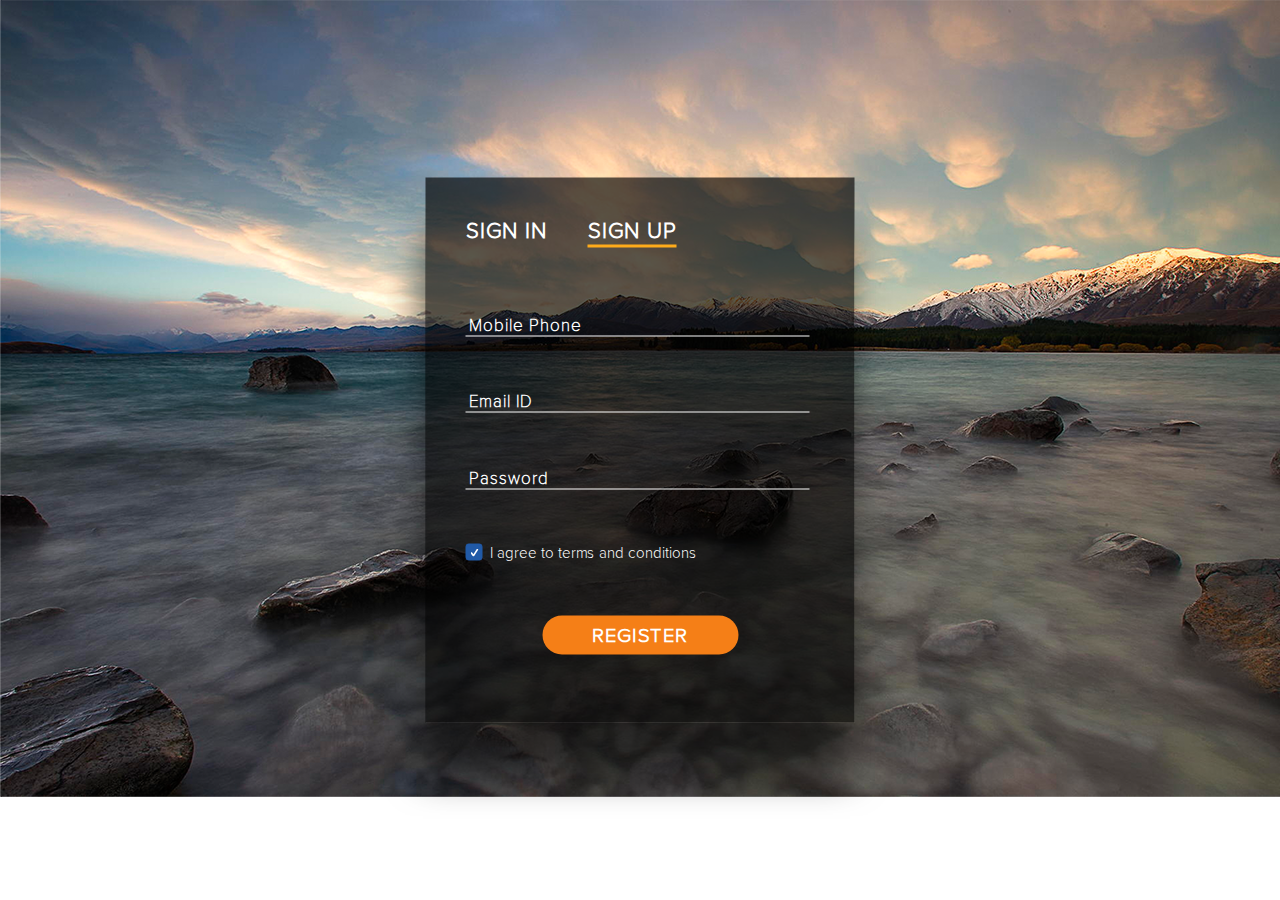
==== index.html @ 0b41ed58 "feat: completed part 3" ====
<!doctype html>
<html lang="en">
<head>
    <meta charset="UTF-8">
    <meta name="viewport"
          content="width=device-width, user-scalable=no, initial-scale=1.0, maximum-scale=1.0, minimum-scale=1.0">
    <meta http-equiv="X-UA-Compatible" content="ie=edge">
    <link rel="stylesheet" href="authorizationForm/signUpForm/style-sign-up.css">
    <link rel="stylesheet" href="authorizationForm/signUpForm/adaptive-styles-sign-up.css">
    <title>Authorization-form</title>
</head>
<body>
<div class="authorization-window">
    <ul class="authorization-window__button-wrapper">
        <li><a href="./authorizationForm/signInForm/index.html">Sign In</a></li>
        <li><a class="authorization-window__button-wrapper__sign-up">Sign Up</a></li>
    </ul>
    <form class="authorization-window__sign-up-form" action="https://reqres.in/api/register" method="get">
        <div class="authorization-window__sign-up-form__item-group">
            <label for="mobile-phone">
                <input class="authorization-window__sign-up-form__input" type="tel" name="mobile-phone" placeholder="Mobile Phone" id="mobile-phone" pattern="^\+[0-9]{12}$" required>
            </label>
            <label for="email-id">
                <input class="authorization-window__sign-up-form__input" type="email" name="email-id" placeholder="Email ID" id="email-id" required>
            </label>
            <label for="password">
                <input class="authorization-window__sign-up-form__input" type="password" minlength="4" maxlength="10" name="password" placeholder="Password" id="password" required>
            </label>

                <input class="authorization-window__checkbox-label__checkbox" type="checkbox" id="checkbox" checked>
            <label class="authorization-window__checkbox-label" for="checkbox">
                I agree to terms and conditions
            </label>
            <button class="sign-up-form__register-btn" type="submit">Register</button>
        </div>
    </form>
</div>
</body>
</html>
---- authorizationForm/signUpForm/style-sign-up.css ----
* {
    margin: 0;
    padding: 0;
    box-sizing: border-box;
}

body {
    background-image: url("../images/Layer.png");
    background-size: cover;
    background-repeat: no-repeat;
    height: 797px;
}

@font-face {
    font-family: "Proxima Nova T";
    src: url("../fonts/ProximaNovaT-Thin.woff") format("truetype");
    font-style: normal;
    font-weight: normal;
}

@font-face {
    font-family: "Proxima Nova";
    src: url("../fonts/ProximaNova-Light.woff") format("truetype");
    font-style: normal;
    font-weight: normal;
}

.authorization-window {
    padding: 40px;
    width: 429px;
    height: 545px;
    position: absolute;
    left: 50%;
    top: 50%;
    transform: translate(-50%, -50%);
    background: rgba(0, 0, 0, 0.65);
    box-shadow: -4px 54px 35px rgba(0,0,0,0.58);
}

.authorization-window__sign-up-form {
    margin-top: 70px;
}

.sign-up-form__register-btn {
    display: block;
    margin: 0 auto;
    width: 196px;
    height: 39px;
    border-radius: 20px;
    background-color: #f57f17;
    font-size: 20px;
    color: #ffffff;
    font-family: "Proxima Nova", serif;
    text-transform: uppercase;
    font-weight: bold;
    letter-spacing: 1px;
    transition: 0.3s;
    border: none;
}

.sign-up-form__register-btn:active {
    transform: scale(0.95);
}

.authorization-window__sign-up-form__item-group {
    display: flex;
    flex-direction: column;
    height: 340px;
    justify-content: space-between;
}

.authorization-window__checkbox-text {
    font-family: "Proxima Nova", serif;
    font-size: 15px;
    color: #ffffff;
    font-weight: 300;
}

.authorization-window__checkbox {
    width: 220px;
}

.authorization-window__button-wrapper {
    display: flex;
    width: 211px;
    justify-content: space-between;
    list-style-type: none;
    font-family: "Proxima Nova", serif;
    text-transform: uppercase;
    font-weight: bold;
    color: white;
    font-size: 22px;
    letter-spacing: 1px;
}

.authorization-window__sign-up-form__input {
    background-color: rgba(0,0,0,0);
    font-family: "Proxima Nova T", serif;
    border: none;
    border-bottom: 1px solid #fbfbfb;
    font-weight: bold;
    width: 344px;
    font-size: 17px;
    padding-left: 3px;
    letter-spacing: 1px;
    color: #fff;
}

input {
    outline:none;
}

input::-webkit-input-placeholder {
    color: #fff;
}

.authorization-window__button-wrapper__sign-up {
    border-bottom: 3px #ffab1a solid;
    width: 87px;
}

a {
    cursor: pointer;
    text-decoration:none;
}

.authorization-window__checkbox-label__checkbox {
    position: absolute;
    z-index: -1;
    opacity: 0;
}

.authorization-window__checkbox-label {
    font-family: "Proxima Nova", serif;
    font-size: 15px;
    color: #ffffff;
    font-weight: 300;
    display: inline-flex;
    align-items: center;
    user-select: none;
}

.authorization-window__checkbox-label__checkbox+label {
    display: inline-flex;
    align-items: center;
    user-select: none;
}
.authorization-window__checkbox-label__checkbox+label::before {
    content: '';
    display: inline-block;
    width: 1em;
    height: 1em;
    flex-shrink: 0;
    flex-grow: 0;
    border: 1px solid #adb5bd;
    border-radius: 3px;
    margin-right: 0.5em;
    background-repeat: no-repeat;
    background-position: center center;
    background-size: 50% 50%;
}

.authorization-window__checkbox-label__checkbox:checked+label::before {
    border-color: #215aa7;
    background-color: #215aa7;
    background-image: url("../images/checkmark_83735.svg");
}

a:active,
a:hover,
a {
    text-decoration: none;
    color: #fff;
}
---- authorizationForm/signUpForm/adaptive-styles-sign-up.css ----
@media screen and (max-width: 772px) {
    body {
        height: 626px;
    }

    .authorization-window {
        padding: 40px;
        width: 303px;
        height: 458px;
    }

    .authorization-window__sign-up-form__input {
        width: 219px;
        font-size: 14px;
    }

    .authorization-window__button-wrapper {
        width: 185px;
        font-size: 19px;
    }

    .authorization-window__sign-up-form {
        margin-top: 64px;
    }

    .authorization-window__sign-up-form__item-group {
        height: 282px;
    }

    .sign-up-form__register-btn {
        width: 141px;
        height: 27px;
        font-size: 13px;
    }

    .authorization-window__checkbox-label__checkbox+label {
        font-size: 15px;
    }
}

@media screen and (max-width: 376px) {
    body {
        height: 812px;
    }

    .authorization-window {
        top: 50%;
    }

    .authorization-window {
        padding: 40px;
        width: 303px;
        height: 458px;
    }

    .authorization-window__sign-up-form__input {
        width: 219px;
        font-size: 14px;
    }

    .authorization-window__button-wrapper {
        width: 185px;
        font-size: 19px;
    }

    .authorization-window__sign-up-form {
        margin-top: 64px;
    }

    .authorization-window__sign-up-form__item-group {
        height: 282px;
    }

    .sign-up-form__register-btn {
        width: 141px;
        height: 27px;
        font-size: 13px;
    }

    .authorization-window__checkbox-label__checkbox+label {
        font-size: 15px;
    }
}

@media screen and (max-width: 320px) {
    body {
        height: 626px;
    }

    .authorization-window {
        padding: 40px;
        width: 269px;
        height: 385px;
        top: 50%;
    }

    .authorization-window__sign-up-form__input {
        width: 191px;
        font-size: 12px;
    }

    .authorization-window__button-wrapper {
        width: 169px;
        font-size: 17px;
    }

    .authorization-window__sign-up-form {
        margin-top: 38px;
    }

    .authorization-window__sign-up-form__item-group {
        height: 240px;
    }

    .sign-up-form__register-btn {
        width: 141px;
        height: 27px;
        font-size: 13px;
    }

    .authorization-window__checkbox-label__checkbox+label {
        font-size: 13px;
    }
}
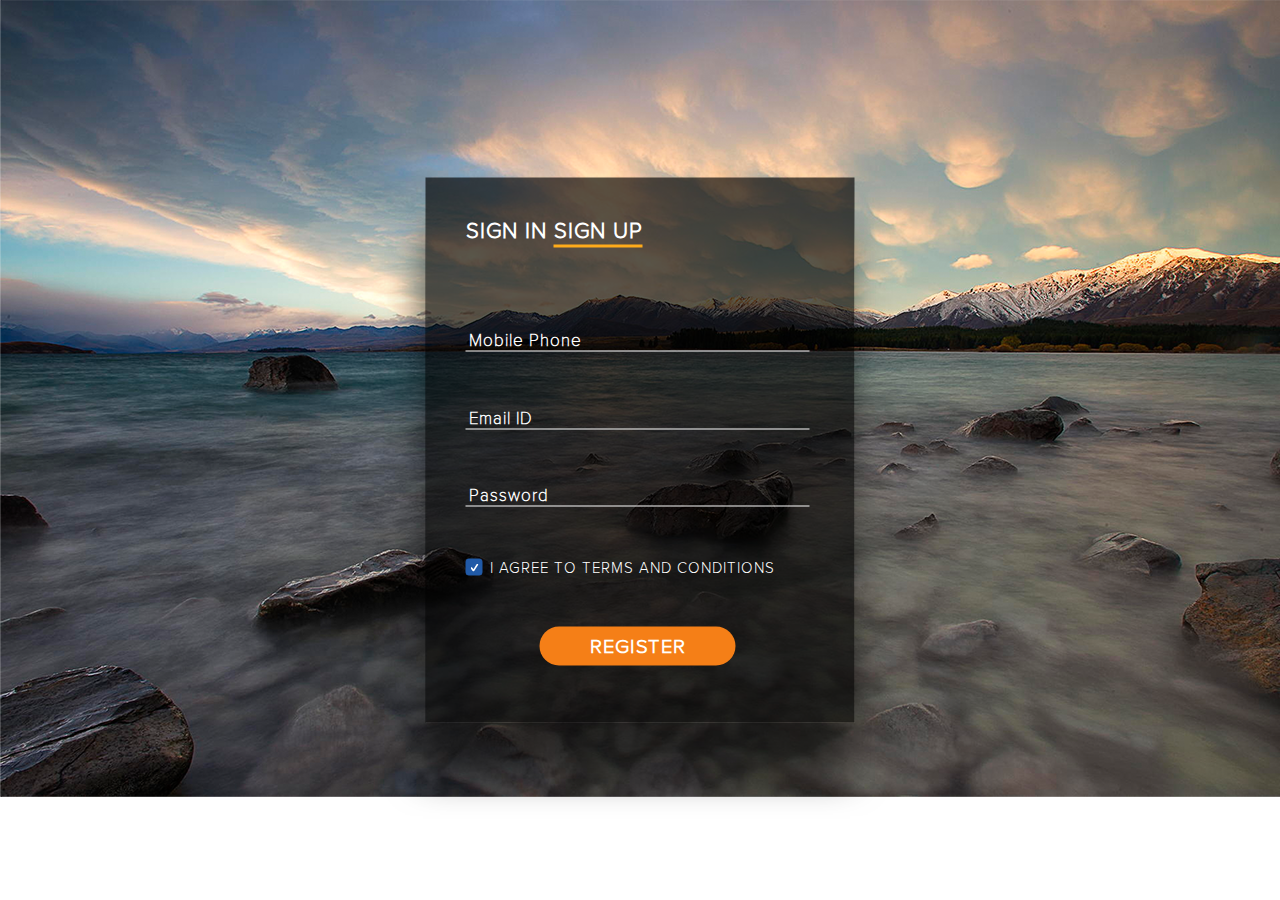
==== commit a1e0b9f3: "fix: change form" ====
--- a/index.html
+++ b/index.html
@@ -11,11 +11,13 @@
 </head>
 <body>
 <div class="authorization-window">
-    <ul class="authorization-window__button-wrapper">
-        <li><a href="./authorizationForm/signInForm/index.html">Sign In</a></li>
-        <li><a class="authorization-window__button-wrapper__sign-up">Sign Up</a></li>
-    </ul>
-    <form class="authorization-window__sign-up-form" action="https://reqres.in/api/register" method="get">
+    <div class="authorization-window__button-wrapper">
+        <input class="authorization-window__input-btn" type="radio" name="sign" id="sign-in">
+        <input class="authorization-window__input-btn" type="radio" name="sign" id="sign-up" checked>
+        <label class="sign-tab authorization-window__btn-sign-in" for="sign-in">Sign In</label>
+        <label class="sign-tab authorization-window__btn-sign-up" for="sign-up">Sign Up</label>
+
+    <form class="form auth-form1" action="https://reqres.in/api/register" method="get">
         <div class="authorization-window__sign-up-form__item-group">
             <label for="mobile-phone">
                 <input class="authorization-window__sign-up-form__input" type="tel" name="mobile-phone" placeholder="Mobile Phone" id="mobile-phone" pattern="^\+[0-9]{12}$" required>
@@ -23,10 +25,9 @@
             <label for="email-id">
                 <input class="authorization-window__sign-up-form__input" type="email" name="email-id" placeholder="Email ID" id="email-id" required>
             </label>
-            <label for="password">
-                <input class="authorization-window__sign-up-form__input" type="password" minlength="4" maxlength="10" name="password" placeholder="Password" id="password" required>
+            <label for="password-two">
+                <input class="authorization-window__sign-up-form__input" type="password" minlength="4" maxlength="10" name="password" placeholder="Password" id="password-two" required>
             </label>
-
                 <input class="authorization-window__checkbox-label__checkbox" type="checkbox" id="checkbox" checked>
             <label class="authorization-window__checkbox-label" for="checkbox">
                 I agree to terms and conditions
@@ -34,6 +35,23 @@
             <button class="sign-up-form__register-btn" type="submit">Register</button>
         </div>
     </form>
+    <form class="form auth-form2" action="https://reqres.in/api/login" method="get">
+        <div class="authorization-window__sign-up-form__item-group auth-form-form2">
+            <label for="email">
+                <input class="authorization-window__sign-up-form__input" type="email" name="email" placeholder="Email" id="email" required>
+            </label>
+            <label for="password">
+                <input class="authorization-window__sign-up-form__input" type="password" minlength="4" maxlength="10" name="password" placeholder="Password" id="password" required>
+            </label>
+        </div>
+        <input class="authorization-window__checkbox-label__checkbox" type="checkbox" id="checkbox-second" checked>
+        <label class="authorization-window__checkbox-label" for="checkbox-second">
+            Keep me logged in
+        </label>
+        <button class="sign-up-form__register-btn btn-form2" type="submit">Login</button>
+        <a class="sign-up-form__forgot-password-link" href="#">Forgot password?</a>
+    </form>
+    </div>
 </div>
 </body>
 </html>
--- a/authorizationForm/signUpForm/style-sign-up.css
+++ b/authorizationForm/signUpForm/style-sign-up.css
@@ -41,7 +41,12 @@
     margin-top: 70px;
 }
 
+.authorization-window__sign-in-form {
+    margin-top: 70px;
+}
+
 .sign-up-form__register-btn {
+    cursor: pointer;
     display: block;
     margin: 0 auto;
     width: 196px;
@@ -64,6 +69,8 @@
 
 .authorization-window__sign-up-form__item-group {
     display: flex;
+    width: 344px;
+    margin-top: 81px;
     flex-direction: column;
     height: 340px;
     justify-content: space-between;
@@ -81,9 +88,7 @@
 }
 
 .authorization-window__button-wrapper {
-    display: flex;
     width: 211px;
-    justify-content: space-between;
     list-style-type: none;
     font-family: "Proxima Nova", serif;
     text-transform: uppercase;
@@ -172,3 +177,54 @@
     text-decoration: none;
     color: #fff;
 }
+
+.authorization-window__btn-wrapper {
+    display: flex;
+    position: relative;
+}
+
+.form {
+    position: relative;
+    display: none;
+}
+
+.sign-tab {
+    text-align: center;
+    width: 211px;
+}
+
+.authorization-window__input-btn {
+    opacity: 0;
+    position: absolute;
+    top: 0;
+    left: 0;
+}
+
+#sign-up:checked ~ .authorization-window__btn-sign-up {
+    border-bottom: 3px #ffab1a solid;
+}
+#sign-up:checked ~ .auth-form1 {
+    display: block;
+}
+
+#sign-in:checked ~ .authorization-window__btn-sign-in {
+    border-bottom: 3px #ffab1a solid;
+}
+#sign-in:checked ~ .auth-form2 {
+    display: block;
+    width: 345px;
+}
+
+.auth-form-form2 {
+    height: 109px;
+}
+
+.btn-form2 {
+    margin-top: 130px;
+}
+
+.sign-up-form__forgot-password-link {
+    margin-top: 15px;
+    text-align: center;
+    display: block;
+}
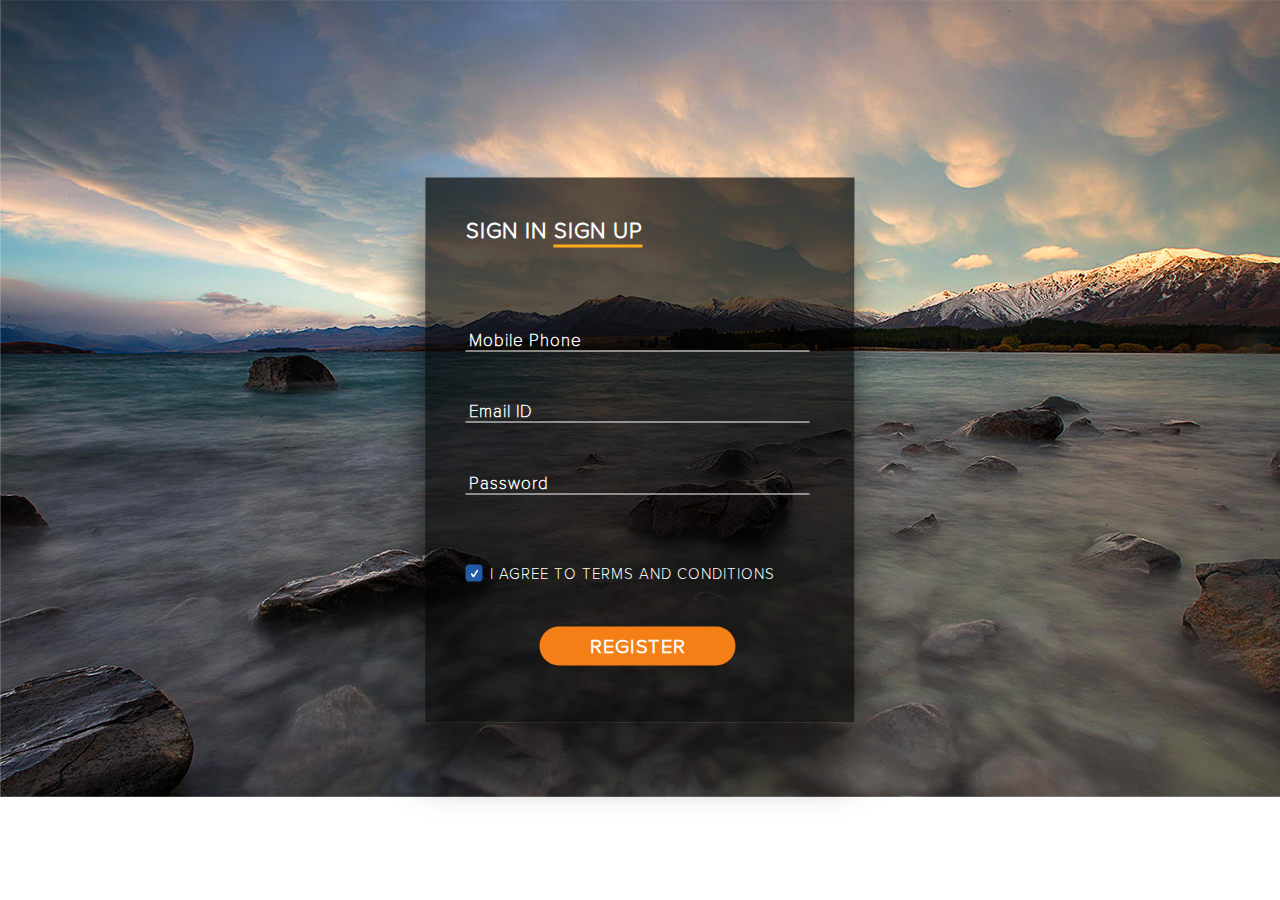
==== commit 0129c946: "fix: added adaptive and add some changes" ====
--- a/index.html
+++ b/index.html
@@ -36,7 +36,7 @@
         </div>
     </form>
     <form class="form auth-form2" action="https://reqres.in/api/login" method="get">
-        <div class="authorization-window__sign-up-form__item-group auth-form-form2">
+        <div class="authorization-window__sign-in-form__item-group auth-form-form2">
             <label for="email">
                 <input class="authorization-window__sign-up-form__input" type="email" name="email" placeholder="Email" id="email" required>
             </label>
--- a/authorizationForm/signUpForm/style-sign-up.css
+++ b/authorizationForm/signUpForm/style-sign-up.css
@@ -88,7 +88,7 @@
 }
 
 .authorization-window__button-wrapper {
-    width: 211px;
+    width: 349px;
     list-style-type: none;
     font-family: "Proxima Nova", serif;
     text-transform: uppercase;
@@ -137,6 +137,7 @@
 
 .authorization-window__checkbox-label {
     font-family: "Proxima Nova", serif;
+    margin-top: 25px;
     font-size: 15px;
     color: #ffffff;
     font-weight: 300;
@@ -216,7 +217,11 @@
 }
 
 .auth-form-form2 {
-    height: 109px;
+    margin-top: 54px;
+    height: 97px;
+    display: flex;
+    flex-direction: column;
+    justify-content: space-between;
 }
 
 .btn-form2 {
--- a/authorizationForm/signUpForm/adaptive-styles-sign-up.css
+++ b/authorizationForm/signUpForm/adaptive-styles-sign-up.css
@@ -1,6 +1,6 @@
-@media screen and (max-width: 772px) {
+@media screen and (max-width: 768px) {
     body {
-        height: 626px;
+        height: 646px;
     }
 
     .authorization-window {
@@ -14,27 +14,59 @@
         font-size: 14px;
     }
 
-    .authorization-window__button-wrapper {
-        width: 185px;
-        font-size: 19px;
-    }
-
     .authorization-window__sign-up-form {
         margin-top: 64px;
     }
 
     .authorization-window__sign-up-form__item-group {
-        height: 282px;
+        margin-top: 45px;
+        height: 281px;
+        width: 222px;
+    }
+
+    .authorization-window {
+        left: 50%;
+        top: 50%;
+    }
+
+    .authorization-window__button-wrapper {
+        width: 222px;
     }
 
     .sign-up-form__register-btn {
         width: 141px;
         height: 27px;
-        font-size: 13px;
-    }
-
-    .authorization-window__checkbox-label__checkbox+label {
         font-size: 15px;
+    }
+
+    .authorization-window__checkbox-label__checkbox+label {
+        font-size: 13px;
+    }
+
+    .authorization-window__button-wrapper {
+        font-size: 19px;
+    }
+
+    .authorization-window__checkbox-label__checkbox+label {
+        margin-top: 25px;
+        font-size: 15px;
+    }
+
+    .sign-up-form__forgot-password-link {
+        font-size: 13px;
+    }
+
+    #sign-in:checked ~ .auth-form2 {
+        display: block;
+        width: 223px;
+    }
+
+    .auth-form-form2 {
+        margin-top: 20px;
+        height: 97px;
+        display: flex;
+        flex-direction: column;
+        justify-content: space-between;
     }
 }
 
@@ -58,17 +90,18 @@
         font-size: 14px;
     }
 
-    .authorization-window__button-wrapper {
-        width: 185px;
-        font-size: 19px;
-    }
-
     .authorization-window__sign-up-form {
         margin-top: 64px;
     }
 
-    .authorization-window__sign-up-form__item-group {
+    .authorization-window__button-wrapper {
+        width: 223px;
+    }
+
+    .authorization-window__sign-up-form__item-group {
+        margin-top: 63px;
         height: 282px;
+        width: 222px;
     }
 
     .sign-up-form__register-btn {
@@ -78,13 +111,37 @@
     }
 
     .authorization-window__checkbox-label__checkbox+label {
+        margin-top: 25px;
         font-size: 15px;
+    }
+
+    .sign-up-form__forgot-password-link {
+        font-size: 13px;
+    }
+
+    #sign-in:checked ~ .auth-form2 {
+        display: block;
+        width: 223px;
+    }
+
+    .auth-form-form2 {
+        margin-top: 20px;
+        height: 97px;
+        display: flex;
+        flex-direction: column;
+        justify-content: space-between;
     }
 }
 
 @media screen and (max-width: 320px) {
     body {
         height: 626px;
+    }
+
+    .authorization-window__sign-up-form__item-group {
+        margin-top: 63px;
+        height: 282px;
+        width: 190px;
     }
 
     .authorization-window {
@@ -100,7 +157,7 @@
     }
 
     .authorization-window__button-wrapper {
-        width: 169px;
+        width: 223px;
         font-size: 17px;
     }
 
@@ -109,7 +166,8 @@
     }
 
     .authorization-window__sign-up-form__item-group {
-        height: 240px;
+        height: 254px;
+        margin-top: 39px;
     }
 
     .sign-up-form__register-btn {
@@ -119,6 +177,33 @@
     }
 
     .authorization-window__checkbox-label__checkbox+label {
-        font-size: 13px;
+        font-size: 11px;
+    }
+
+    .authorization-window__sign-in-form__item-group {
+        height: 81px;
+        margin-top: 39px;
+    }
+
+    #sign-in:checked ~ .auth-form2 {
+        display: block;
+        width: 191px;
+    }
+
+    .btn-form2 {
+        margin-top: 73px;
+    }
+
+    .sign-up-form__forgot-password-link {
+        margin-top: 13px;
+        font-size: 13px;
+    }
+
+    .authorization-window__sign-up-form__input {
+        margin-top: 35px;
+    }
+
+    .authorization-window__checkbox-label {
+        margin-top: 30px;
     }
 }
